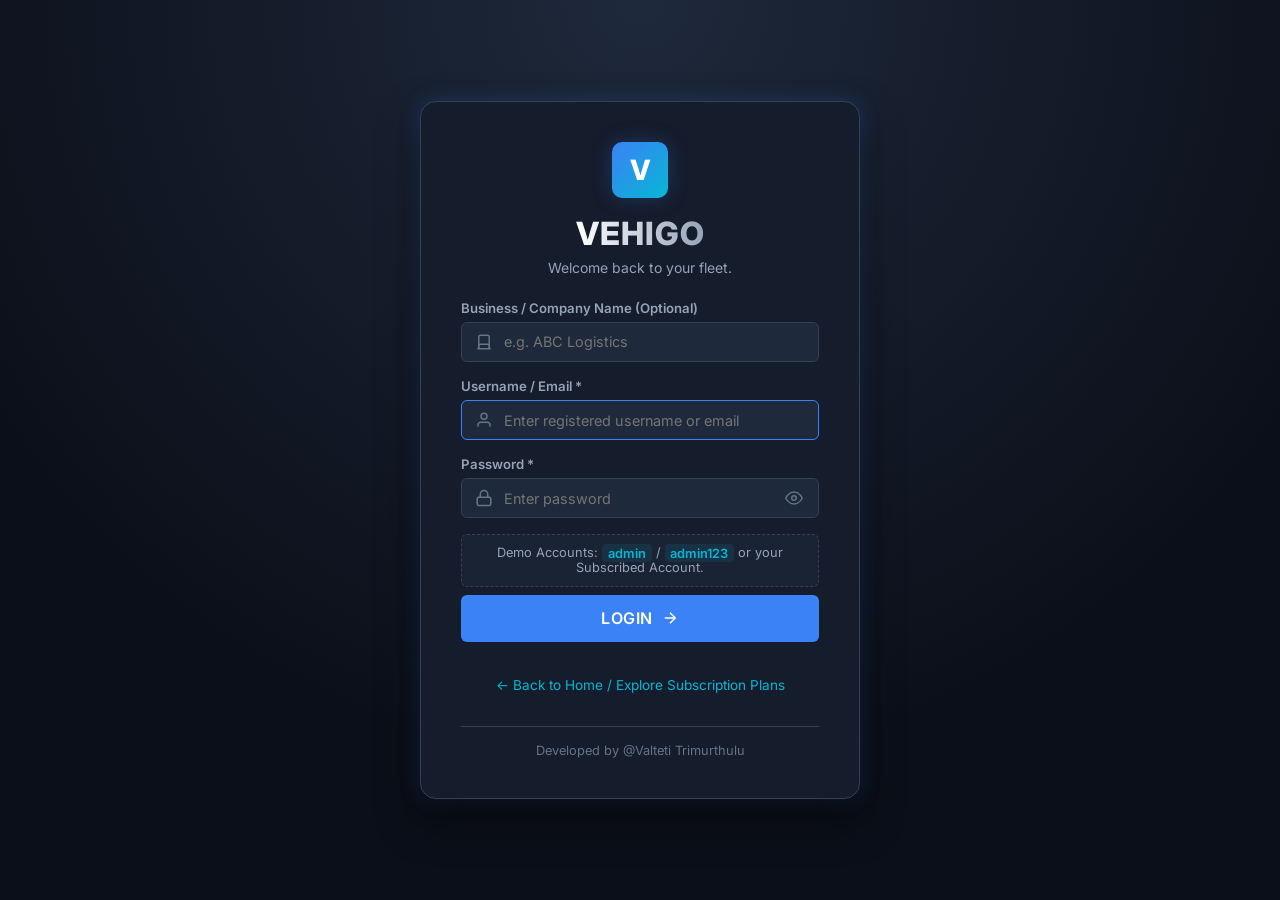
==== frontend/login.html @ 652a9a10 "feat: initial commit for Vehigo Fleet Management System" ====
<!DOCTYPE html>
<html lang="en">
<head>
    <meta charset="UTF-8">
    <meta name="viewport" content="width=device-width, initial-scale=1.0">
    <title>Owner Login — VEHIGO Fleet Management Platform</title>
    <link rel="stylesheet" href="css/style.css">
</head>
<body class="login-body">
    <div class="login-container">
        <div class="login-card">
            <div class="login-header">
                <div class="login-brand-icon">V</div>
                <h1 class="login-brand-title">VEHIGO</h1>
                <p class="login-brand-subtitle">Welcome back to your fleet.</p>
            </div>

            <div id="login-error" class="login-error-msg" style="display: none;">
                Invalid username or password
            </div>

            <form id="login-form" class="login-form">
                <div class="form-group">
                    <label for="businessName">Business / Company Name (Optional)</label>
                    <div class="input-with-icon">
                        <svg viewBox="0 0 24 24" class="input-icon"><path d="M3 21h18"></path><path d="M19 21v-4a2 2 0 0 0-2-2H7a2 2 0 0 0-2 2v4"></path><path d="M5 21V5a2 2 0 0 1 2-2h10a2 2 0 0 1 2 2v16"></path></svg>
                        <input type="text" id="businessName" class="form-control" placeholder="e.g. ABC Logistics">
                    </div>
                </div>

                <div class="form-group">
                    <label for="username">Username / Email *</label>
                    <div class="input-with-icon">
                        <svg viewBox="0 0 24 24" class="input-icon"><path d="M20 21v-2a4 4 0 0 0-4-4H8a4 4 0 0 0-4 4v2"></path><circle cx="12" cy="7" r="4"></circle></svg>
                        <input type="text" id="username" class="form-control" placeholder="Enter registered username or email" required autofocus>
                    </div>
                </div>

                <div class="form-group">
                    <label for="password">Password *</label>
                    <div class="input-with-icon password-input-wrapper">
                        <svg viewBox="0 0 24 24" class="input-icon"><rect x="3" y="11" width="18" height="11" rx="2" ry="2"></rect><path d="M7 11V7a5 5 0 0 1 10 0v4"></path></svg>
                        <input type="password" id="password" class="form-control" placeholder="Enter password" required>
                        <button type="button" id="toggle-password-btn" class="toggle-password-btn" title="Show/Hide Password" aria-label="Toggle password visibility">
                            <svg id="eye-icon" viewBox="0 0 24 24"><path d="M1 12s4-8 11-8 11 8 11 8-4 8-11 8-11-8-11-8z"></path><circle cx="12" cy="12" r="3"></circle></svg>
                        </button>
                    </div>
                </div>

                <div class="login-demo-hint">
                    <span>Demo Accounts:</span> <code>admin</code> / <code>admin123</code> or your Subscribed Account.
                </div>

                <button type="submit" class="btn btn-primary btn-block btn-login">
                    <span>LOGIN</span>
                    <svg viewBox="0 0 24 24" width="18" height="18" style="stroke: currentColor; fill: none; stroke-width: 2;"><line x1="5" y1="12" x2="19" y2="12"></line><polyline points="12 5 19 12 12 19"></polyline></svg>
                </button>
            </form>

            <div style="text-align: center; margin-top: 0.5rem;">
                <a href="home.html" style="color: var(--accent-cyan); text-decoration: none; font-size: 0.85rem;">← Back to Home / Explore Subscription Plans</a>
            </div>

            <footer class="login-footer">
                Developed by @Valteti Trimurthulu
            </footer>
        </div>
    </div>

    <script src="js/api.js"></script>
    <script src="js/auth.js"></script>
</body>
</html>
---- frontend/css/style.css ----
/* VEHIGO - Vehicle & Logistics Management Platform CSS Design System */
@import url('https://fonts.googleapis.com/css2?family=Inter:wght@300;400;500;600;700&display=swap');

:root {
    --bg-main: #0b0f19;
    --bg-card: #151c2c;
    --bg-card-hover: #1e283d;
    --bg-sidebar: #0f172a;
    --bg-input: #1e293b;
    --border-color: #334155;

    --text-primary: #f8fafc;
    --text-secondary: #94a3b8;
    --text-muted: #64748b;

    --accent-blue: #3b82f6;
    --accent-blue-hover: #2563eb;
    --accent-cyan: #06b6d4;
    --accent-purple: #8b5cf6;

    --status-available: #10b981;
    --status-available-bg: rgba(16, 185, 129, 0.15);
    --status-ontrip: #3b82f6;
    --status-ontrip-bg: rgba(59, 130, 246, 0.15);
    --status-maintenance: #f59e0b;
    --status-maintenance-bg: rgba(245, 158, 11, 0.15);
    --status-inactive: #ef4444;
    --status-inactive-bg: rgba(239, 68, 68, 0.15);

    --radius-sm: 6px;
    --radius-md: 10px;
    --radius-lg: 16px;

    --shadow-card: 0 10px 25px -5px rgba(0, 0, 0, 0.4), 0 8px 10px -6px rgba(0, 0, 0, 0.3);
    --shadow-glow: 0 0 20px rgba(59, 130, 246, 0.25);
    --transition: all 0.25s cubic-bezier(0.4, 0, 0.2, 1);
}

* {
    margin: 0;
    padding: 0;
    box-sizing: border-box;
    font-family: 'Inter', system-ui, -apple-system, sans-serif;
}

body {
    background-color: var(--bg-main);
    color: var(--text-primary);
    min-height: 100vh;
    display: flex;
    flex-direction: column;
}

/* Layout */
.app-container {
    display: flex;
    min-height: 100vh;
}

/* Sidebar Navigation */
.sidebar {
    width: 260px;
    background-color: var(--bg-sidebar);
    border-right: 1px solid var(--border-color);
    display: flex;
    flex-direction: column;
    padding: 1.5rem 1rem;
    position: fixed;
    height: 100vh;
    z-index: 100;
}

.brand {
    display: flex;
    align-items: center;
    gap: 0.75rem;
    padding: 0.5rem 0.75rem 1.5rem;
    border-bottom: 1px solid var(--border-color);
    margin-bottom: 1.5rem;
}

.brand-icon {
    width: 40px;
    height: 40px;
    background: linear-gradient(135deg, var(--accent-blue), var(--accent-cyan));
    border-radius: var(--radius-md);
    display: flex;
    align-items: center;
    justify-content: center;
    font-weight: 800;
    font-size: 1.25rem;
    color: #fff;
    box-shadow: var(--shadow-glow);
}

.brand-text {
    font-size: 1.35rem;
    font-weight: 700;
    letter-spacing: -0.5px;
    background: linear-gradient(to right, #ffffff, #94a3b8);
    -webkit-background-clip: text;
    -webkit-text-fill-color: transparent;
}

.nav-list {
    list-style: none;
    display: flex;
    flex-direction: column;
    gap: 0.35rem;
}

.nav-link {
    display: flex;
    align-items: center;
    gap: 0.85rem;
    padding: 0.75rem 1rem;
    color: var(--text-secondary);
    text-decoration: none;
    border-radius: var(--radius-sm);
    font-weight: 500;
    font-size: 0.95rem;
    transition: var(--transition);
}

.nav-link:hover {
    color: var(--text-primary);
    background-color: var(--bg-card-hover);
}

.nav-link.active {
    color: #ffffff;
    background: linear-gradient(90deg, rgba(59, 130, 246, 0.2), transparent);
    border-left: 3.5px solid var(--accent-blue);
    font-weight: 600;
}

.nav-link svg {
    width: 20px;
    height: 20px;
    stroke: currentColor;
    stroke-width: 2;
    fill: none;
}

.sidebar-footer {
    margin-top: auto;
    padding-top: 1rem;
    border-top: 1px solid var(--border-color);
    font-size: 0.8rem;
    color: var(--text-muted);
    text-align: center;
}

/* Main Content Area */
.main-content {
    margin-left: 260px;
    flex: 1;
    padding: 2rem;
    max-width: calc(100vw - 260px);
}

.page-header {
    display: flex;
    justify-content: space-between;
    align-items: center;
    margin-bottom: 2rem;
    padding-bottom: 1rem;
    border-bottom: 1px solid var(--border-color);
}

.page-title {
    font-size: 1.75rem;
    font-weight: 700;
    letter-spacing: -0.5px;
}

.page-subtitle {
    font-size: 0.9rem;
    color: var(--text-secondary);
    margin-top: 0.25rem;
}

/* Grid & Cards */
.stats-grid {
    display: grid;
    grid-template-columns: repeat(auto-fit, minmax(220px, 1fr));
    gap: 1.25rem;
    margin-bottom: 2rem;
}

.stat-card {
    background-color: var(--bg-card);
    border: 1px solid var(--border-color);
    border-radius: var(--radius-md);
    padding: 1.35rem;
    display: flex;
    align-items: center;
    justify-content: space-between;
    box-shadow: var(--shadow-card);
    transition: var(--transition);
}

.stat-card:hover {
    transform: translateY(-3px);
    border-color: var(--accent-blue);
}

.stat-info .stat-label {
    font-size: 0.825rem;
    text-transform: uppercase;
    letter-spacing: 0.5px;
    color: var(--text-secondary);
    margin-bottom: 0.35rem;
    font-weight: 600;
}

.stat-info .stat-value {
    font-size: 1.85rem;
    font-weight: 700;
    color: var(--text-primary);
}

.stat-icon {
    width: 48px;
    height: 48px;
    border-radius: var(--radius-md);
    display: flex;
    align-items: center;
    justify-content: center;
    background-color: rgba(255, 255, 255, 0.05);
}

.stat-icon svg {
    width: 24px;
    height: 24px;
    stroke: var(--accent-blue);
    stroke-width: 2;
    fill: none;
}

/* Toolbar & Filters */
.toolbar {
    display: flex;
    justify-content: space-between;
    align-items: center;
    gap: 1rem;
    margin-bottom: 1.5rem;
    flex-wrap: wrap;
}

.search-box {
    position: relative;
    flex: 1;
    min-width: 240px;
    max-width: 400px;
}

.search-box input {
    width: 100%;
    padding: 0.65rem 1rem 0.65rem 2.5rem;
    background-color: var(--bg-input);
    border: 1px solid var(--border-color);
    border-radius: var(--radius-sm);
    color: var(--text-primary);
    font-size: 0.9rem;
}

.search-box svg {
    position: absolute;
    left: 0.85rem;
    top: 50%;
    transform: translateY(-50%);
    width: 18px;
    height: 18px;
    stroke: var(--text-muted);
}

.filter-group {
    display: flex;
    gap: 0.75rem;
    align-items: center;
}

select.form-control, input.form-control {
    background-color: var(--bg-input);
    border: 1px solid var(--border-color);
    border-radius: var(--radius-sm);
    color: var(--text-primary);
    padding: 0.65rem 0.85rem;
    font-size: 0.9rem;
    outline: none;
}

select.form-control:focus, input.form-control:focus {
    border-color: var(--accent-blue);
}

/* Buttons */
.btn {
    display: inline-flex;
    align-items: center;
    gap: 0.5rem;
    padding: 0.65rem 1.25rem;
    font-size: 0.9rem;
    font-weight: 600;
    border-radius: var(--radius-sm);
    border: none;
    cursor: pointer;
    transition: var(--transition);
}

.btn-primary {
    background-color: var(--accent-blue);
    color: #ffffff;
}

.btn-primary:hover {
    background-color: var(--accent-blue-hover);
    box-shadow: var(--shadow-glow);
}

.btn-secondary {
    background-color: var(--bg-card-hover);
    color: var(--text-primary);
    border: 1px solid var(--border-color);
}

.btn-secondary:hover {
    background-color: var(--border-color);
}

.btn-danger {
    background-color: rgba(239, 68, 68, 0.2);
    color: #ef4444;
    border: 1px solid rgba(239, 68, 68, 0.3);
}

.btn-danger:hover {
    background-color: rgba(239, 68, 68, 0.35);
}

.btn-sm {
    padding: 0.4rem 0.75rem;
    font-size: 0.8rem;
}

/* Tables */
.table-container {
    background-color: var(--bg-card);
    border: 1px solid var(--border-color);
    border-radius: var(--radius-md);
    overflow: hidden;
    box-shadow: var(--shadow-card);
}

.data-table {
    width: 100%;
    border-collapse: collapse;
    text-align: left;
}

.data-table th {
    background-color: rgba(15, 23, 42, 0.7);
    padding: 0.9rem 1.25rem;
    font-size: 0.8rem;
    text-transform: uppercase;
    letter-spacing: 0.5px;
    color: var(--text-secondary);
    border-bottom: 1px solid var(--border-color);
}

.data-table td {
    padding: 1rem 1.25rem;
    border-bottom: 1px solid rgba(51, 65, 85, 0.4);
    font-size: 0.9rem;
    color: var(--text-primary);
    vertical-align: middle;
}

.data-table tbody tr:hover {
    background-color: rgba(30, 40, 61, 0.5);
}

/* Badges & Status Pills */
.badge {
    display: inline-block;
    padding: 0.3rem 0.7rem;
    border-radius: 50px;
    font-size: 0.75rem;
    font-weight: 700;
    text-transform: uppercase;
    letter-spacing: 0.5px;
}

.badge-available {
    background-color: var(--status-available-bg);
    color: var(--status-available);
    border: 1px solid rgba(16, 185, 129, 0.3);
}

.badge-ontrip {
    background-color: var(--status-ontrip-bg);
    color: var(--status-ontrip);
    border: 1px solid rgba(59, 130, 246, 0.3);
}

.badge-maintenance {
    background-color: var(--status-maintenance-bg);
    color: var(--status-maintenance);
    border: 1px solid rgba(245, 158, 11, 0.3);
}

.badge-inactive {
    background-color: var(--status-inactive-bg);
    color: var(--status-inactive);
    border: 1px solid rgba(239, 68, 68, 0.3);
}

/* Modal Dialogs */
.modal-overlay {
    position: fixed;
    top: 0;
    left: 0;
    width: 100vw;
    height: 100vh;
    background-color: rgba(0, 0, 0, 0.7);
    backdrop-filter: blur(4px);
    display: flex;
    align-items: center;
    justify-content: center;
    z-index: 1000;
    opacity: 0;
    visibility: hidden;
    transition: var(--transition);
}

.modal-overlay.active {
    opacity: 1;
    visibility: visible;
}

.modal {
    background-color: var(--bg-card);
    border: 1px solid var(--border-color);
    border-radius: var(--radius-lg);
    width: 100%;
    max-width: 540px;
    padding: 1.75rem;
    box-shadow: 0 20px 30px rgba(0, 0, 0, 0.6);
    transform: scale(0.95);
    transition: var(--transition);
}

.modal-overlay.active .modal {
    transform: scale(1);
}

.modal-header {
    display: flex;
    justify-content: space-between;
    align-items: center;
    padding-bottom: 1rem;
    border-bottom: 1px solid var(--border-color);
    margin-bottom: 1.25rem;
}

.modal-title {
    font-size: 1.25rem;
    font-weight: 700;
}

.modal-close {
    background: none;
    border: none;
    color: var(--text-muted);
    font-size: 1.5rem;
    cursor: pointer;
}

.modal-close:hover {
    color: var(--text-primary);
}

.form-grid {
    display: grid;
    grid-template-columns: 1fr 1fr;
    gap: 1rem;
}

.form-group {
    display: flex;
    flex-direction: column;
    gap: 0.4rem;
    margin-bottom: 1rem;
}

.form-group.full-width {
    grid-column: 1 / -1;
}

.form-group label {
    font-size: 0.825rem;
    font-weight: 600;
    color: var(--text-secondary);
}

.modal-footer {
    display: flex;
    justify-content: flex-end;
    gap: 0.75rem;
    padding-top: 1rem;
    border-top: 1px solid var(--border-color);
    margin-top: 1rem;
}

/* Toast Notifications */
.toast-container {
    position: fixed;
    bottom: 20px;
    right: 20px;
    display: flex;
    flex-direction: column;
    gap: 0.5rem;
    z-index: 2000;
}

.toast {
    padding: 0.9rem 1.25rem;
    background-color: var(--bg-card);
    border: 1px solid var(--border-color);
    border-left: 4px solid var(--accent-blue);
    border-radius: var(--radius-sm);
    color: var(--text-primary);
    font-size: 0.9rem;
    box-shadow: var(--shadow-card);
    animation: slideIn 0.3s ease-out forwards;
}

.toast.success { border-left-color: var(--status-available); }
.toast.error { border-left-color: var(--status-inactive); }

@keyframes slideIn {
    from { transform: translateX(100%); opacity: 0; }
    to { transform: translateX(0); opacity: 1; }
}

/* Responsive adjustments */
@media (max-width: 900px) {
    .sidebar { width: 70px; padding: 1rem 0.5rem; }
    .brand-text, .nav-link span, .sidebar-footer { display: none; }
    .main-content { margin-left: 70px; max-width: calc(100vw - 70px); }
}

/* ==========================================================================
   Login Page Styling
   ========================================================================== */
.login-body {
    background: radial-gradient(circle at top center, #1e293b 0%, #0b0f19 70%);
    display: flex;
    align-items: center;
    justify-content: center;
    min-height: 100vh;
    padding: 1.5rem;
}

.login-container {
    width: 100%;
    max-width: 440px;
}

.login-card {
    background-color: var(--bg-card);
    border: 1px solid var(--border-color);
    border-radius: var(--radius-lg);
    padding: 2.5rem;
    box-shadow: 0 20px 40px rgba(0, 0, 0, 0.5), var(--shadow-glow);
    display: flex;
    flex-direction: column;
    gap: 1.5rem;
}

.login-header {
    text-align: center;
    display: flex;
    flex-direction: column;
    align-items: center;
}

.login-brand-icon {
    width: 56px;
    height: 56px;
    background: linear-gradient(135deg, var(--accent-blue), var(--accent-cyan));
    border-radius: var(--radius-md);
    display: flex;
    align-items: center;
    justify-content: center;
    font-weight: 800;
    font-size: 1.75rem;
    color: #ffffff;
    box-shadow: var(--shadow-glow);
    margin-bottom: 1rem;
}

.login-brand-title {
    font-size: 2rem;
    font-weight: 800;
    letter-spacing: 1px;
    background: linear-gradient(to right, #ffffff, #94a3b8);
    -webkit-background-clip: text;
    -webkit-text-fill-color: transparent;
}

.login-brand-subtitle {
    font-size: 0.875rem;
    color: var(--text-secondary);
    margin-top: 0.35rem;
}

.login-error-msg {
    background-color: rgba(239, 68, 68, 0.15);
    border: 1px solid rgba(239, 68, 68, 0.4);
    color: #fca5a5;
    padding: 0.75rem 1rem;
    border-radius: var(--radius-sm);
    font-size: 0.875rem;
    text-align: center;
    font-weight: 500;
}

.input-with-icon {
    position: relative;
    display: flex;
    align-items: center;
}

.input-with-icon .input-icon {
    position: absolute;
    left: 0.85rem;
    width: 18px;
    height: 18px;
    stroke: var(--text-muted);
    stroke-width: 2;
    fill: none;
    pointer-events: none;
}

.input-with-icon .form-control {
    padding-left: 2.6rem;
    width: 100%;
}

.password-input-wrapper .form-control {
    padding-right: 2.6rem;
}

.toggle-password-btn {
    position: absolute;
    right: 0.75rem;
    background: none;
    border: none;
    color: var(--text-muted);
    cursor: pointer;
    padding: 0.25rem;
    display: flex;
    align-items: center;
    justify-content: center;
    transition: var(--transition);
}

.toggle-password-btn:hover {
    color: var(--text-primary);
}

.toggle-password-btn svg {
    width: 18px;
    height: 18px;
    stroke: currentColor;
    stroke-width: 2;
    fill: none;
}

.login-demo-hint {
    background-color: rgba(30, 41, 59, 0.6);
    border: 1px dashed var(--border-color);
    padding: 0.65rem 0.85rem;
    border-radius: var(--radius-sm);
    font-size: 0.8rem;
    color: var(--text-secondary);
    text-align: center;
}

.login-demo-hint code {
    color: var(--accent-cyan);
    font-weight: 600;
    background: rgba(6, 182, 212, 0.1);
    padding: 0.1rem 0.35rem;
    border-radius: 4px;
}

.btn-block {
    width: 100%;
    justify-content: center;
}

.btn-login {
    padding: 0.85rem;
    font-size: 1rem;
    letter-spacing: 0.5px;
    margin-top: 0.5rem;
}

.login-footer {
    text-align: center;
    font-size: 0.8rem;
    color: var(--text-muted);
    border-top: 1px solid var(--border-color);
    padding-top: 1rem;
    margin-top: 0.5rem;
}

/* ==========================================================================
   Application Global Footer
   ========================================================================== */
.app-footer {
    margin-top: 3rem;
    padding: 1.5rem 0;
    border-top: 1px solid var(--border-color);
    text-align: center;
    color: var(--text-muted);
    font-size: 0.85rem;
    font-weight: 500;
    letter-spacing: 0.3px;
}

/* ==========================================================================
   Tracking & Leaflet Map Page Layout
   ========================================================================== */
.tracking-layout {
    display: flex;
    gap: 1.5rem;
    align-items: stretch;
    min-height: 620px;
}

.vehicle-sidebar {
    width: 320px;
    flex-shrink: 0;
    background-color: var(--bg-card);
    border: 1px solid var(--border-color);
    border-radius: var(--radius-md);
    display: flex;
    flex-direction: column;
    box-shadow: var(--shadow-card);
    overflow: hidden;
}

.vehicle-sidebar-header {
    padding: 1.15rem;
    border-bottom: 1px solid var(--border-color);
    background-color: rgba(15, 23, 42, 0.6);
}

.vehicle-sidebar-title {
    font-size: 1rem;
    font-weight: 700;
    margin-bottom: 0.75rem;
    display: flex;
    align-items: center;
    justify-content: space-between;
}

.vehicle-list {
    list-style: none;
    overflow-y: auto;
    max-height: 520px;
}

.vehicle-item {
    padding: 1rem 1.15rem;
    border-bottom: 1px solid var(--border-color);
    cursor: pointer;
    transition: var(--transition);
    display: flex;
    flex-direction: column;
    gap: 0.4rem;
}

.vehicle-item:hover {
    background-color: var(--bg-card-hover);
}

.vehicle-item.active {
    background-color: rgba(59, 130, 246, 0.15);
    border-left: 4px solid var(--accent-blue);
}

.vehicle-item-header {
    display: flex;
    justify-content: space-between;
    align-items: center;
}

.vehicle-item-number {
    font-weight: 700;
    font-size: 0.95rem;
    color: var(--text-primary);
}

.vehicle-item-route {
    font-size: 0.8rem;
    color: var(--text-secondary);
    display: flex;
    align-items: center;
    gap: 0.35rem;
}

.map-container-wrapper {
    flex: 1;
    display: flex;
    flex-direction: column;
    gap: 1rem;
}

.map-area {
    width: 100%;
    height: 540px;
    min-height: 480px;
    background-color: #1e293b;
    border: 1px solid var(--border-color);
    border-radius: var(--radius-md);
    overflow: hidden;
    box-shadow: var(--shadow-card);
    z-index: 1;
}

/* Custom Leaflet Dark Mode Popup Styling */
.leaflet-popup-content-wrapper {
    background-color: var(--bg-card) !important;
    color: var(--text-primary) !important;
    border: 1px solid var(--border-color) !important;
    border-radius: var(--radius-md) !important;
    box-shadow: var(--shadow-card) !important;
}

.leaflet-popup-tip {
    background-color: var(--bg-card) !important;
}

.leaflet-popup-content {
    margin: 0.85rem 1rem !important;
    font-family: 'Inter', sans-serif !important;
    font-size: 0.85rem !important;
    line-height: 1.4 !important;
}

.popup-vehicle-title {
    font-size: 1.1rem;
    font-weight: 700;
    color: #ffffff;
    margin-bottom: 0.25rem;
}

.popup-row {
    margin-top: 0.35rem;
    color: var(--text-secondary);
}

.popup-row strong {
    color: var(--text-primary);
}

/* Sidebar Logout Button */
.nav-link.nav-logout {
    color: #ef4444;
}

.nav-link.nav-logout:hover {
    background-color: rgba(239, 68, 68, 0.15);
    color: #fca5a5;
}

@media (max-width: 1024px) {
    .tracking-layout {
        flex-direction: column;
    }
    .vehicle-sidebar {
        width: 100%;
    }
    .map-area {
        height: 400px;
    }
}

/* ==========================================================================
   1. Interactive Vehicle Loading Screen Overlay
   ========================================================================== */
.loading-overlay {
    position: fixed;
    top: 0;
    left: 0;
    width: 100vw;
    height: 100vh;
    background: radial-gradient(circle at top center, #1e293b 0%, #0b0f19 80%);
    z-index: 9999;
    display: flex;
    align-items: center;
    justify-content: center;
    color: var(--text-primary);
}

.loading-content {
    text-align: center;
    display: flex;
    flex-direction: column;
    align-items: center;
    max-width: 420px;
    padding: 2rem;
}

.loading-logo {
    display: flex;
    align-items: center;
    gap: 0.85rem;
    margin-bottom: 0.5rem;
}

.brand-icon-lg {
    width: 52px;
    height: 52px;
    background: linear-gradient(135deg, var(--accent-blue), var(--accent-cyan));
    border-radius: var(--radius-md);
    display: flex;
    align-items: center;
    justify-content: center;
    font-weight: 800;
    font-size: 1.6rem;
    color: #fff;
    box-shadow: var(--shadow-glow);
}

.loading-brand-text {
    font-size: 2.2rem;
    font-weight: 800;
    letter-spacing: 1px;
    background: linear-gradient(to right, #ffffff, #94a3b8);
    -webkit-background-clip: text;
    -webkit-text-fill-color: transparent;
}

.loading-subtitle {
    font-size: 0.95rem;
    color: var(--text-secondary);
    margin-bottom: 2rem;
}

.vehicle-animation-track {
    position: relative;
    width: 100%;
    height: 44px;
    margin-bottom: 1.5rem;
    display: flex;
    align-items: center;
    overflow: hidden;
}

.track-line {
    position: absolute;
    width: 100%;
    height: 3px;
    background: linear-gradient(90deg, transparent, var(--accent-cyan), transparent);
    border-radius: 2px;
}

.animated-truck {
    position: absolute;
    font-size: 2rem;
    left: -40px;
    animation: driveAcross 1.5s ease-in-out infinite;
    filter: drop-shadow(0 0 10px rgba(6, 182, 212, 0.6));
}

@keyframes driveAcross {
    0% { left: -40px; opacity: 0; }
    15% { opacity: 1; }
    85% { opacity: 1; }
    100% { left: 100%; opacity: 0; }
}

.loading-text {
    font-size: 0.85rem;
    color: var(--text-muted);
    letter-spacing: 0.5px;
}

/* ==========================================================================
   2. Public SaaS Header Navbar
   ========================================================================== */
.public-body {
    background-color: var(--bg-main);
    color: var(--text-primary);
    overflow-x: hidden;
}

.public-header {
    position: sticky;
    top: 0;
    z-index: 500;
    background-color: rgba(15, 23, 42, 0.85);
    backdrop-filter: blur(12px);
    border-bottom: 1px solid var(--border-color);
}

.public-header-container {
    max-width: 1200px;
    margin: 0 auto;
    padding: 1rem 1.5rem;
    display: flex;
    align-items: center;
    justify-content: space-between;
}

.brand-link {
    display: flex;
    align-items: center;
    gap: 0.75rem;
    text-decoration: none;
}

.saas-badge {
    font-size: 0.7rem;
    font-weight: 700;
    background: linear-gradient(135deg, var(--accent-blue), var(--accent-purple));
    color: #fff;
    padding: 0.15rem 0.45rem;
    border-radius: 50px;
    margin-left: 0.35rem;
    vertical-align: middle;
}

.public-nav {
    display: flex;
    gap: 1.75rem;
}

.nav-item {
    color: var(--text-secondary);
    text-decoration: none;
    font-size: 0.925rem;
    font-weight: 500;
    transition: var(--transition);
}

.nav-item:hover {
    color: var(--text-primary);
}

.public-auth-btns {
    display: flex;
    gap: 0.75rem;
}

/* ==========================================================================
   3. Hero Section & Interactive Vehicle Hero Visual
   ========================================================================== */
.hero-section {
    padding: 5rem 1.5rem 4rem;
    background: radial-gradient(circle at 50% 0%, #1e293b 0%, #0b0f19 75%);
}

.hero-container {
    max-width: 1200px;
    margin: 0 auto;
    display: grid;
    grid-template-columns: 1fr 1fr;
    gap: 3rem;
    align-items: center;
}

.hero-tag {
    display: inline-block;
    padding: 0.4rem 0.85rem;
    background: rgba(59, 130, 246, 0.15);
    border: 1px solid rgba(59, 130, 246, 0.3);
    color: var(--accent-cyan);
    border-radius: 50px;
    font-size: 0.825rem;
    font-weight: 600;
    margin-bottom: 1.25rem;
}

.hero-title {
    font-size: 2.85rem;
    font-weight: 800;
    line-height: 1.2;
    letter-spacing: -0.5px;
    margin-bottom: 1.25rem;
    background: linear-gradient(to right, #ffffff, #cbd5e1);
    -webkit-background-clip: text;
    -webkit-text-fill-color: transparent;
}

.hero-subtitle {
    font-size: 1.1rem;
    color: var(--text-secondary);
    line-height: 1.6;
    margin-bottom: 2rem;
}

.hero-actions {
    display: flex;
    gap: 1rem;
    margin-bottom: 2.5rem;
}

.btn-lg {
    padding: 0.85rem 1.75rem;
    font-size: 1rem;
    border-radius: var(--radius-sm);
}

.hero-metrics-trust {
    display: flex;
    gap: 2rem;
    padding-top: 1.5rem;
    border-top: 1px solid var(--border-color);
    color: var(--text-muted);
    font-size: 0.85rem;
}

.hero-metrics-trust strong {
    color: var(--text-primary);
}

.hero-visual {
    position: relative;
}

.visual-card-backdrop {
    background-color: var(--bg-card);
    border: 1px solid var(--border-color);
    border-radius: var(--radius-lg);
    padding: 2.5rem 2rem;
    box-shadow: 0 25px 50px -12px rgba(0, 0, 0, 0.6), var(--shadow-glow);
    display: flex;
    flex-direction: column;
    gap: 1.5rem;
}

.visual-truck-lane {
    display: flex;
    flex-direction: column;
    gap: 1rem;
}

.moving-truck-badge, .moving-van-badge {
    background-color: var(--bg-input);
    border: 1px solid var(--border-color);
    padding: 0.85rem 1.15rem;
    border-radius: var(--radius-md);
    display: flex;
    align-items: center;
    gap: 1rem;
    box-shadow: var(--shadow-card);
    transition: var(--transition);
}

.moving-truck-badge:hover, .moving-van-badge:hover {
    border-color: var(--accent-blue);
    transform: translateX(6px);
}

.truck-icon {
    font-size: 1.75rem;
}

.truck-status-tag {
    font-weight: 600;
    font-size: 0.9rem;
    color: var(--text-primary);
}

.visual-stat-pill {
    display: flex;
    align-items: center;
    gap: 0.6rem;
    padding: 0.6rem 1rem;
    background-color: rgba(16, 185, 129, 0.15);
    border: 1px solid rgba(16, 185, 129, 0.3);
    border-radius: 50px;
    font-size: 0.825rem;
    color: var(--status-available);
    font-weight: 600;
    width: fit-content;
}

.pill-dot {
    width: 8px;
    height: 8px;
    background-color: var(--status-available);
    border-radius: 50%;
    animation: pulse 1.5s infinite;
}

@keyframes pulse {
    0% { transform: scale(0.95); opacity: 0.8; }
    50% { transform: scale(1.3); opacity: 1; }
    100% { transform: scale(0.95); opacity: 0.8; }
}

/* ==========================================================================
   4. Target Audience, Services & Why Choose Sections
   ========================================================================== */
.section-container {
    max-width: 1200px;
    margin: 0 auto;
    padding: 4.5rem 1.5rem;
}

.section-header {
    text-align: center;
    max-width: 650px;
    margin: 0 auto 3rem;
}

.section-kicker {
    font-size: 0.8rem;
    font-weight: 700;
    color: var(--accent-cyan);
    letter-spacing: 1.5px;
    display: block;
    margin-bottom: 0.5rem;
}

.section-title {
    font-size: 2.15rem;
    font-weight: 800;
    margin-bottom: 0.75rem;
    letter-spacing: -0.5px;
}

.section-subtitle {
    font-size: 1rem;
    color: var(--text-secondary);
}

.audience-grid, .services-grid {
    display: grid;
    grid-template-columns: repeat(auto-fit, minmax(320px, 1fr));
    gap: 1.5rem;
}

.audience-card, .service-card {
    background-color: var(--bg-card);
    border: 1px solid var(--border-color);
    border-radius: var(--radius-md);
    padding: 1.75rem;
    transition: var(--transition);
    display: flex;
    flex-direction: column;
    gap: 0.75rem;
}

.audience-card:hover, .service-card:hover {
    transform: translateY(-4px);
    border-color: var(--accent-blue);
    box-shadow: var(--shadow-card);
}

.audience-icon, .service-icon-box {
    font-size: 2rem;
    margin-bottom: 0.25rem;
}

.audience-card h3, .service-card h3 {
    font-size: 1.2rem;
    font-weight: 700;
}

.audience-card p, .service-card p {
    font-size: 0.9rem;
    color: var(--text-secondary);
    line-height: 1.55;
}

.benefits-grid {
    display: grid;
    grid-template-columns: 1fr 1fr;
    gap: 1.5rem;
    max-width: 960px;
    margin: 0 auto;
}

.benefit-item {
    background-color: var(--bg-card);
    border: 1px solid var(--border-color);
    border-radius: var(--radius-md);
    padding: 1.35rem;
    display: flex;
    gap: 1rem;
    align-items: flex-start;
}

.benefit-check {
    width: 32px;
    height: 32px;
    background: rgba(16, 185, 129, 0.15);
    color: var(--status-available);
    border-radius: 50%;
    display: flex;
    align-items: center;
    justify-content: center;
    font-weight: 800;
    flex-shrink: 0;
}

.benefit-item h4 {
    font-size: 1.05rem;
    font-weight: 700;
    margin-bottom: 0.35rem;
}

.benefit-item p {
    font-size: 0.875rem;
    color: var(--text-secondary);
    line-height: 1.5;
}

/* ==========================================================================
   5. Subscription Plans / Pricing Section
   ========================================================================== */
.pricing-section {
    background: radial-gradient(circle at 50% 100%, #1e293b 0%, #0b0f19 80%);
}

.pricing-grid {
    display: grid;
    grid-template-columns: repeat(auto-fit, minmax(250px, 1fr));
    gap: 1.5rem;
    align-items: stretch;
}

.pricing-card {
    background-color: var(--bg-card);
    border: 1px solid var(--border-color);
    border-radius: var(--radius-lg);
    padding: 2rem 1.5rem;
    display: flex;
    flex-direction: column;
    position: relative;
    transition: var(--transition);
}

.pricing-card:hover {
    transform: translateY(-5px);
    border-color: var(--accent-blue);
}

.pricing-card.popular {
    border-color: var(--accent-blue);
    box-shadow: 0 0 25px rgba(59, 130, 246, 0.3);
}

.popular-badge {
    position: absolute;
    top: -14px;
    left: 50%;
    transform: translateX(-50%);
    background: linear-gradient(135deg, var(--accent-blue), var(--accent-cyan));
    color: #fff;
    padding: 0.25rem 0.85rem;
    border-radius: 50px;
    font-size: 0.75rem;
    font-weight: 700;
    text-transform: uppercase;
    letter-spacing: 0.5px;
    box-shadow: var(--shadow-glow);
}

.plan-header {
    border-bottom: 1px solid var(--border-color);
    padding-bottom: 1.25rem;
    margin-bottom: 1.25rem;
}

.plan-name {
    font-size: 1.25rem;
    font-weight: 700;
    margin-bottom: 0.5rem;
}

.plan-price {
    font-size: 2.25rem;
    font-weight: 800;
    color: #fff;
}

.plan-price span {
    font-size: 0.875rem;
    color: var(--text-secondary);
    font-weight: 400;
}

.plan-desc {
    font-size: 0.85rem;
    color: var(--text-muted);
    margin-top: 0.35rem;
}

.plan-features {
    list-style: none;
    display: flex;
    flex-direction: column;
    gap: 0.75rem;
    margin-bottom: 2rem;
    flex: 1;
}

.plan-features li {
    font-size: 0.875rem;
    color: var(--text-secondary);
}

/* ==========================================================================
   6. Business Registration & Payment Checkout Styling
   ========================================================================== */
.registration-container {
    max-width: 680px;
    margin: 3rem auto;
    padding: 0 1.5rem;
}

.registration-card {
    background-color: var(--bg-card);
    border: 1px solid var(--border-color);
    border-radius: var(--radius-lg);
    padding: 2.5rem;
    box-shadow: 0 20px 40px rgba(0, 0, 0, 0.5), var(--shadow-glow);
    display: flex;
    flex-direction: column;
    gap: 1.75rem;
}

.registration-header {
    text-align: center;
    border-bottom: 1px solid var(--border-color);
    padding-bottom: 1.25rem;
}

.registration-title {
    font-size: 1.75rem;
    font-weight: 800;
}

.registration-subtitle {
    font-size: 0.9rem;
    color: var(--text-secondary);
    margin-top: 0.25rem;
}

.plan-summary-box {
    background-color: rgba(59, 130, 246, 0.1);
    border: 1px solid rgba(59, 130, 246, 0.3);
    border-radius: var(--radius-md);
    padding: 1rem 1.25rem;
    display: flex;
    justify-content: space-between;
    align-items: center;
}

.plan-summary-label {
    font-size: 0.75rem;
    text-transform: uppercase;
    color: var(--text-secondary);
    font-weight: 700;
}

.plan-summary-title {
    font-size: 1.1rem;
    font-weight: 700;
    color: var(--text-primary);
}

.plan-summary-amount {
    font-size: 1.5rem;
    font-weight: 800;
    color: var(--accent-cyan);
}

.form-section-title {
    font-size: 1.05rem;
    font-weight: 700;
    color: var(--text-primary);
    margin-bottom: 0.85rem;
    padding-bottom: 0.35rem;
    border-bottom: 1px dashed var(--border-color);
}

.registration-actions {
    display: flex;
    gap: 1rem;
    margin-top: 1rem;
}

.demo-payment-banner {
    background-color: rgba(245, 158, 11, 0.15);
    border: 1px solid rgba(245, 158, 11, 0.4);
    padding: 1rem 1.25rem;
    border-radius: var(--radius-md);
    text-align: center;
}

.banner-badge {
    font-size: 0.75rem;
    font-weight: 800;
    background-color: var(--status-maintenance);
    color: #000;
    padding: 0.15rem 0.5rem;
    border-radius: 4px;
    display: inline-block;
    margin-bottom: 0.35rem;
}

.order-summary-card {
    background-color: var(--bg-input);
    border: 1px solid var(--border-color);
    border-radius: var(--radius-md);
    padding: 1.25rem;
    display: flex;
    flex-direction: column;
    gap: 0.75rem;
}

.summary-card-title {
    font-size: 1rem;
    font-weight: 700;
    margin-bottom: 0.25rem;
    border-bottom: 1px solid var(--border-color);
    padding-bottom: 0.5rem;
}

.summary-row {
    display: flex;
    justify-content: space-between;
    font-size: 0.9rem;
    color: var(--text-secondary);
}

.total-row {
    border-top: 1px solid var(--border-color);
    padding-top: 0.75rem;
    font-size: 1.1rem;
    color: var(--text-primary);
    font-weight: 700;
}

.total-amount {
    color: var(--accent-cyan);
    font-size: 1.35rem;
    font-weight: 800;
}

.payment-methods-grid {
    display: grid;
    grid-template-columns: repeat(auto-fit, minmax(160px, 1fr));
    gap: 0.85rem;
}

.payment-method-card {
    background-color: var(--bg-input);
    border: 1px solid var(--border-color);
    border-radius: var(--radius-sm);
    padding: 0.85rem;
    display: flex;
    flex-direction: column;
    align-items: center;
    gap: 0.4rem;
    cursor: pointer;
    transition: var(--transition);
}

.payment-method-card:hover, .payment-method-card.active {
    border-color: var(--accent-blue);
    background-color: rgba(59, 130, 246, 0.1);
}

.method-icon {
    font-size: 1.5rem;
}

.method-name {
    font-size: 0.8rem;
    font-weight: 600;
}

.confirmation-icon {
    font-size: 3.5rem;
    margin-bottom: -0.5rem;
}

.confirmation-notice-box {
    background-color: rgba(6, 182, 212, 0.1);
    border: 1px solid rgba(6, 182, 212, 0.3);
    border-radius: var(--radius-md);
    padding: 1.15rem;
    display: flex;
    gap: 1rem;
    align-items: center;
    text-align: left;
    width: 100%;
}

.notice-icon {
    font-size: 2rem;
}

@media (max-width: 768px) {
    .hero-container { grid-template-columns: 1fr; }
    .public-nav { display: none; }
    .benefits-grid { grid-template-columns: 1fr; }
}
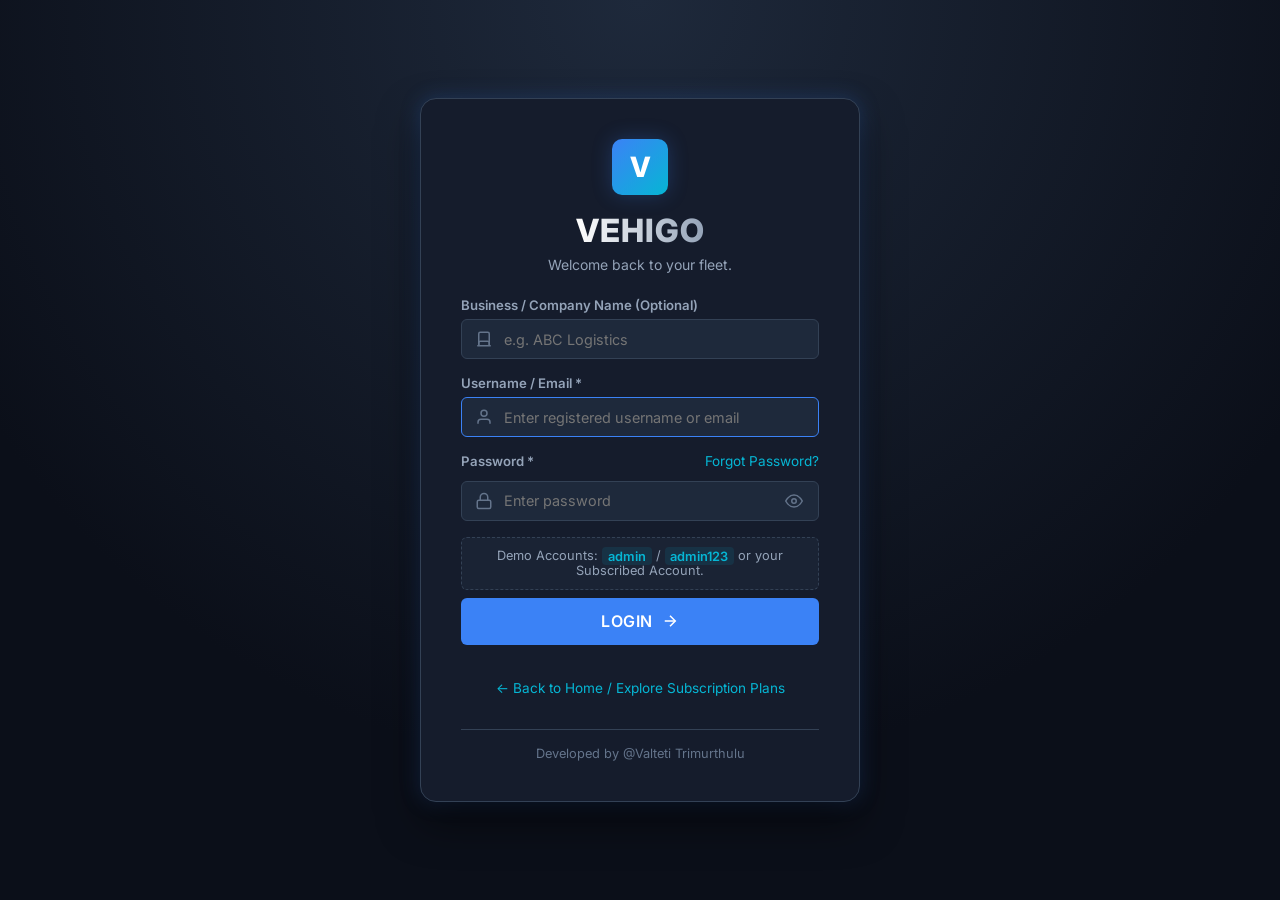
==== commit 8f363c86: "Add Forgot Password link, Reset Password Modal, and backend /api/subscriptions/reset-password endpoi" ====
--- a/frontend/login.html
+++ b/frontend/login.html
@@ -4,7 +4,7 @@
     <meta charset="UTF-8">
     <meta name="viewport" content="width=device-width, initial-scale=1.0">
     <title>Owner Login — VEHIGO Fleet Management Platform</title>
-    <link rel="stylesheet" href="css/style.css">
+    <link rel="stylesheet" href="css/style.css?v=5.0">
 </head>
 <body class="login-body">
     <div class="login-container">
@@ -19,7 +19,7 @@
                 Invalid username or password
             </div>
 
-            <form id="login-form" class="login-form">
+            <form id="login-form" class="login-form" onsubmit="return handleLoginFormSubmit(event)">
                 <div class="form-group">
                     <label for="businessName">Business / Company Name (Optional)</label>
                     <div class="input-with-icon">
@@ -37,8 +37,11 @@
                 </div>
 
                 <div class="form-group">
-                    <label for="password">Password *</label>
-                    <div class="input-with-icon password-input-wrapper">
+                    <div style="display: flex; justify-content: space-between; align-items: center;">
+                        <label for="password" style="margin-bottom: 0;">Password *</label>
+                        <a href="#" onclick="openForgotPasswordModal(event)" style="color: var(--accent-cyan); font-size: 0.85rem; text-decoration: none;">Forgot Password?</a>
+                    </div>
+                    <div class="input-with-icon password-input-wrapper" style="margin-top: 0.35rem;">
                         <svg viewBox="0 0 24 24" class="input-icon"><rect x="3" y="11" width="18" height="11" rx="2" ry="2"></rect><path d="M7 11V7a5 5 0 0 1 10 0v4"></path></svg>
                         <input type="password" id="password" class="form-control" placeholder="Enter password" required>
                         <button type="button" id="toggle-password-btn" class="toggle-password-btn" title="Show/Hide Password" aria-label="Toggle password visibility">
@@ -51,7 +54,7 @@
                     <span>Demo Accounts:</span> <code>admin</code> / <code>admin123</code> or your Subscribed Account.
                 </div>
 
-                <button type="submit" class="btn btn-primary btn-block btn-login">
+                <button type="submit" onclick="return handleLoginFormSubmit(event)" class="btn btn-primary btn-block btn-login">
                     <span>LOGIN</span>
                     <svg viewBox="0 0 24 24" width="18" height="18" style="stroke: currentColor; fill: none; stroke-width: 2;"><line x1="5" y1="12" x2="19" y2="12"></line><polyline points="12 5 19 12 12 19"></polyline></svg>
                 </button>
@@ -67,7 +70,144 @@
         </div>
     </div>
 
-    <script src="js/api.js"></script>
-    <script src="js/auth.js"></script>
+    <!-- Reset Password Modal Overlay -->
+    <div id="forgot-password-modal" class="modal-overlay" style="display: none;">
+        <div class="modal-content qr-modal-card" style="max-width: 420px; border-top: 4px solid var(--accent-cyan);">
+            <div class="modal-header" style="text-align: center; border-bottom: 1px solid var(--border-color); padding-bottom: 0.85rem;">
+                <h3 style="font-size: 1.35rem; font-weight: 800;">Reset Account Password</h3>
+                <p style="font-size: 0.85rem; color: var(--text-secondary); margin-top: 0.25rem;">Enter your registered username/email and choose a new password.</p>
+            </div>
+
+            <div id="reset-modal-error" class="login-error-msg" style="display: none; margin-top: 1rem;"></div>
+
+            <form id="reset-password-form" onsubmit="return handleResetPasswordSubmit(event)" style="display: flex; flex-direction: column; gap: 1rem; margin-top: 1rem;">
+                <div class="form-group">
+                    <label for="reset-username">Registered Username / Email *</label>
+                    <input type="text" id="reset-username" class="form-control" placeholder="e.g. abclogistics or owner@example.com" required>
+                </div>
+                <div class="form-group">
+                    <label for="reset-new-password">New Password *</label>
+                    <input type="password" id="reset-new-password" class="form-control" placeholder="Enter new password" required>
+                </div>
+                <div class="form-group">
+                    <label for="reset-confirm-password">Confirm New Password *</label>
+                    <input type="password" id="reset-confirm-password" class="form-control" placeholder="Re-enter new password" required>
+                </div>
+
+                <div style="display: flex; flex-direction: column; gap: 0.65rem; margin-top: 0.5rem;">
+                    <button type="submit" class="btn btn-primary btn-block btn-lg" style="justify-content: center;">
+                        <span>Reset & Update Password</span>
+                    </button>
+                    <button type="button" onclick="closeForgotPasswordModal()" class="btn btn-secondary btn-block" style="justify-content: center;">
+                        Cancel
+                    </button>
+                </div>
+            </form>
+        </div>
+    </div>
+
+    <script src="js/api.js?v=5.0"></script>
+    <script src="js/auth.js?v=5.0"></script>
+    <script>
+        function handleLoginFormSubmit(e) {
+            if (e) {
+                e.preventDefault();
+                e.stopPropagation();
+            }
+
+            const errorMsg = document.getElementById('login-error');
+            if (errorMsg) errorMsg.style.display = 'none';
+
+            const username = (document.getElementById('username')?.value || '').trim();
+            const password = (document.getElementById('password')?.value || '').trim();
+            const businessName = (document.getElementById('businessName')?.value || 'My Fleet').trim();
+
+            if (!username || !password) {
+                if (errorMsg) {
+                    errorMsg.textContent = 'Please enter both username and password';
+                    errorMsg.style.display = 'block';
+                }
+                return false;
+            }
+
+            sessionStorage.setItem('vehigo_user', username);
+            sessionStorage.setItem('vehigo_business', businessName || 'My Fleet Operations');
+
+            try {
+                if (typeof API !== 'undefined' && API.post) {
+                    API.post('/auth/login', { businessName, username, password })
+                       .then(res => {
+                           if (res && res.authenticated === false) {
+                               sessionStorage.removeItem('vehigo_user');
+                               if (errorMsg) {
+                                   errorMsg.textContent = res.message || 'Invalid username or password. Click "Forgot Password?" to reset.';
+                                   errorMsg.style.display = 'block';
+                               }
+                           }
+                       })
+                       .catch(err => console.warn("Background auth sync:", err));
+                }
+            } catch(err) {}
+
+            window.location.href = 'index.html';
+            return false;
+        }
+
+        function openForgotPasswordModal(e) {
+            if (e) e.preventDefault();
+            const modal = document.getElementById('forgot-password-modal');
+            const prefillUser = document.getElementById('username')?.value || '';
+            const resetUserInput = document.getElementById('reset-username');
+            if (resetUserInput && prefillUser) resetUserInput.value = prefillUser;
+            if (modal) modal.style.display = 'flex';
+        }
+
+        function closeForgotPasswordModal() {
+            const modal = document.getElementById('forgot-password-modal');
+            if (modal) modal.style.display = 'none';
+        }
+
+        async function handleResetPasswordSubmit(e) {
+            if (e) e.preventDefault();
+
+            const username = document.getElementById('reset-username')?.value.trim();
+            const newPassword = document.getElementById('reset-new-password')?.value.trim();
+            const confirmPassword = document.getElementById('reset-confirm-password')?.value.trim();
+            const modalError = document.getElementById('reset-modal-error');
+
+            if (modalError) modalError.style.display = 'none';
+
+            if (!username || !newPassword || !confirmPassword) {
+                showResetError("Please fill in all reset fields.");
+                return false;
+            }
+
+            if (newPassword !== confirmPassword) {
+                showResetError("New passwords do not match. Please re-type.");
+                return false;
+            }
+
+            try {
+                if (typeof API !== 'undefined' && API.post) {
+                    await API.post('/subscriptions/reset-password', { username, newPassword });
+                }
+            } catch (err) {
+                console.warn("Reset password API fallback:", err);
+            }
+
+            closeForgotPasswordModal();
+            showToast("Password updated successfully! You can now login.", "success");
+            document.getElementById('username').value = username;
+            document.getElementById('password').value = newPassword;
+            return false;
+
+            function showResetError(msg) {
+                if (modalError) {
+                    modalError.textContent = msg;
+                    modalError.style.display = 'block';
+                }
+            }
+        }
+    </script>
 </body>
 </html>
--- a/frontend/css/style.css
+++ b/frontend/css/style.css
@@ -1619,4 +1619,39 @@
     .benefits-grid { grid-template-columns: 1fr; }
 }
 
-
+/* ==========================================================================
+   7. UPI QR Code Scanner Modal Styling
+   ========================================================================== */
+.modal-overlay {
+    position: fixed;
+    top: 0;
+    left: 0;
+    width: 100vw;
+    height: 100vh;
+    background-color: rgba(15, 23, 42, 0.85);
+    backdrop-filter: blur(8px);
+    z-index: 9999;
+    display: flex;
+    align-items: center;
+    justify-content: center;
+    padding: 1.5rem;
+}
+
+.qr-modal-card {
+    background-color: var(--bg-card);
+    border: 1px solid var(--border-color);
+    border-radius: var(--radius-lg);
+    padding: 2rem;
+    max-width: 440px;
+    width: 100%;
+    box-shadow: 0 25px 50px -12px rgba(0, 0, 0, 0.7), var(--shadow-glow);
+    animation: modalSlideUp 0.3s ease-out;
+}
+
+@keyframes modalSlideUp {
+    from { transform: translateY(30px); opacity: 0; }
+    to { transform: translateY(0); opacity: 1; }
+}
+
+
+
